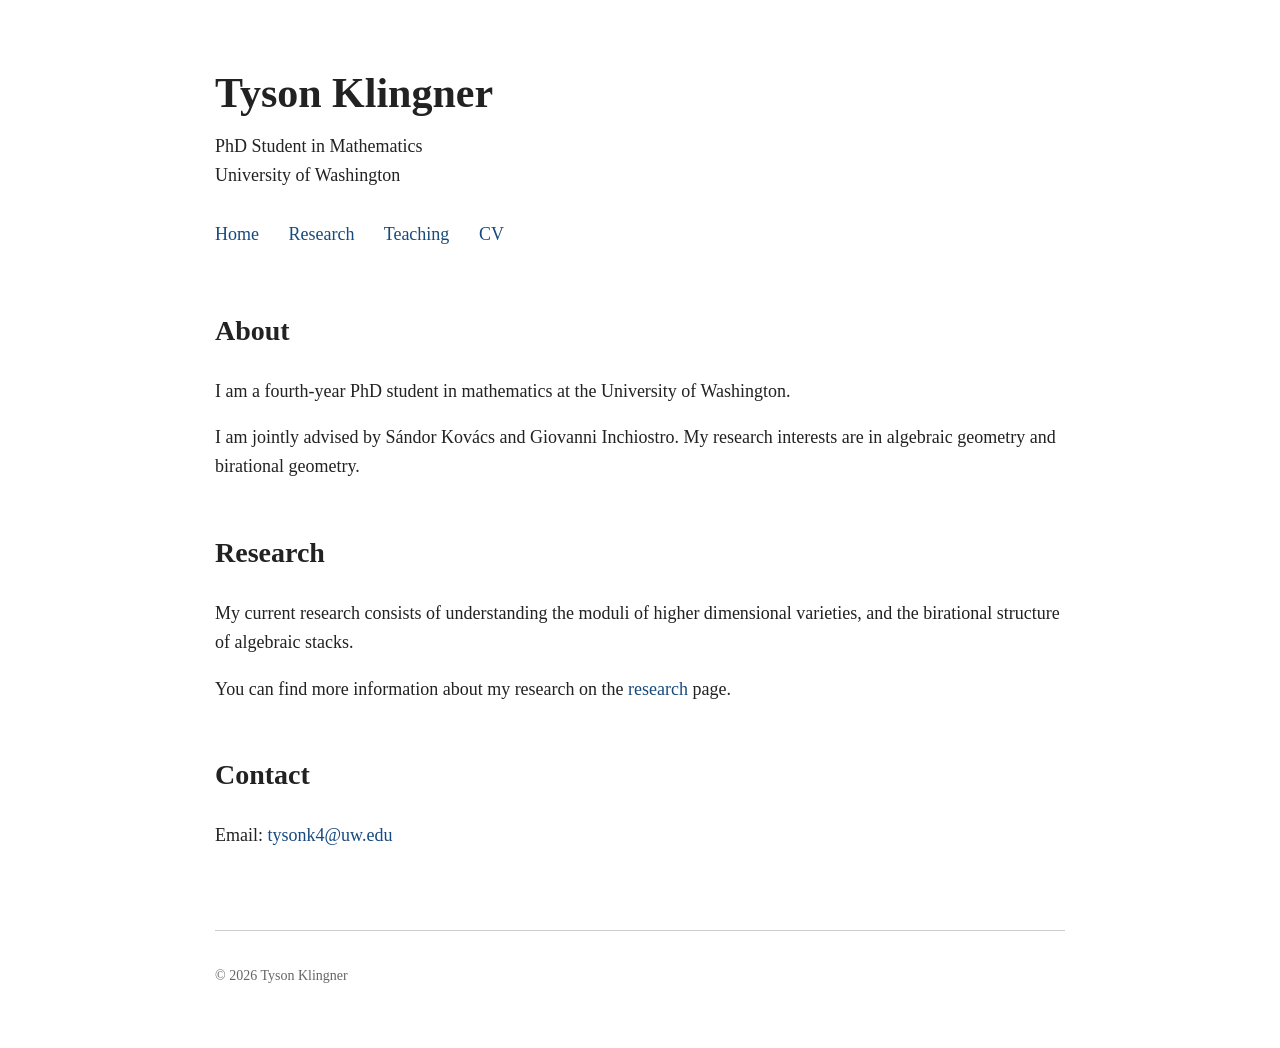
==== index.html @ 5a4fc1a3 "Initial files" ====
<!DOCTYPE html>
<html lang="en">
<head>
    <meta charset="UTF-8">
    <meta name="viewport" content="width=device-width, initial-scale=1.0">

    <title>Tyson Klingner</title>

    <link rel="stylesheet" href="style.css">
</head>

<body>

    <header>
        <h1>Tyson Klingner</h1>
        <p>PhD Student in Mathematics</p>
        <p>University of Washington</p>

        <nav>
            <a href="index.html">Home</a>
            <a href="research.html">Research</a>
            <a href="teaching.html">Teaching</a>
            <a href="cv.html">CV</a>
        </nav>
    </header>

    <main>

        <section>
            <h2>About</h2>

            <p>
                I am a fourth-year PhD student in mathematics
                at the University of Washington.
            </p>

            <p>
                I am jointly advised by Sándor Kovács and Giovanni Inchiostro.
                My research interests are in algebraic geometry
                and birational geometry.
            </p>
        </section>

        <section>
            <h2>Research</h2>

            <p>
                My current research consists of understanding the moduli of higher dimensional varieties, and the birational structure of algebraic stacks. 
            </p>

            <p>
                You can find more information about my research
                on the <a href="research.html">research</a> page.
            </p>
        </section>

        <section>
            <h2>Contact</h2>

            <p>
                Email:
                <a href="mailto:tysonk4@uw.edu">
                    tysonk4@uw.edu
                </a>
            </p>
        </section>

    </main>

    <footer>
        <p>© 2026 Tyson Klingner</p>
    </footer>

</body>
</html>
---- style.css ----
body {
    max-width: 850px;
    margin: 60px auto;
    padding: 0 25px;

    font-family: Georgia, serif;
    font-size: 18px;
    line-height: 1.6;

    color: #222;
    background: #fff;
}

header {
    margin-bottom: 60px;
}

h1 {
    font-size: 42px;
    margin-bottom: 5px;
}

header p {
    margin: 0;
}

nav {
    margin-top: 30px;
}

nav a {
    margin-right: 25px;
}

a {
    color: #174a7e;
    text-decoration: none;
}

a:hover {
    text-decoration: underline;
}

h2 {
    font-size: 28px;
    margin-top: 50px;
}

section {
    margin-bottom: 40px;
}

footer {
    margin-top: 80px;
    padding-top: 20px;
    border-top: 1px solid #ccc;

    font-size: 14px;
    color: #666;
}
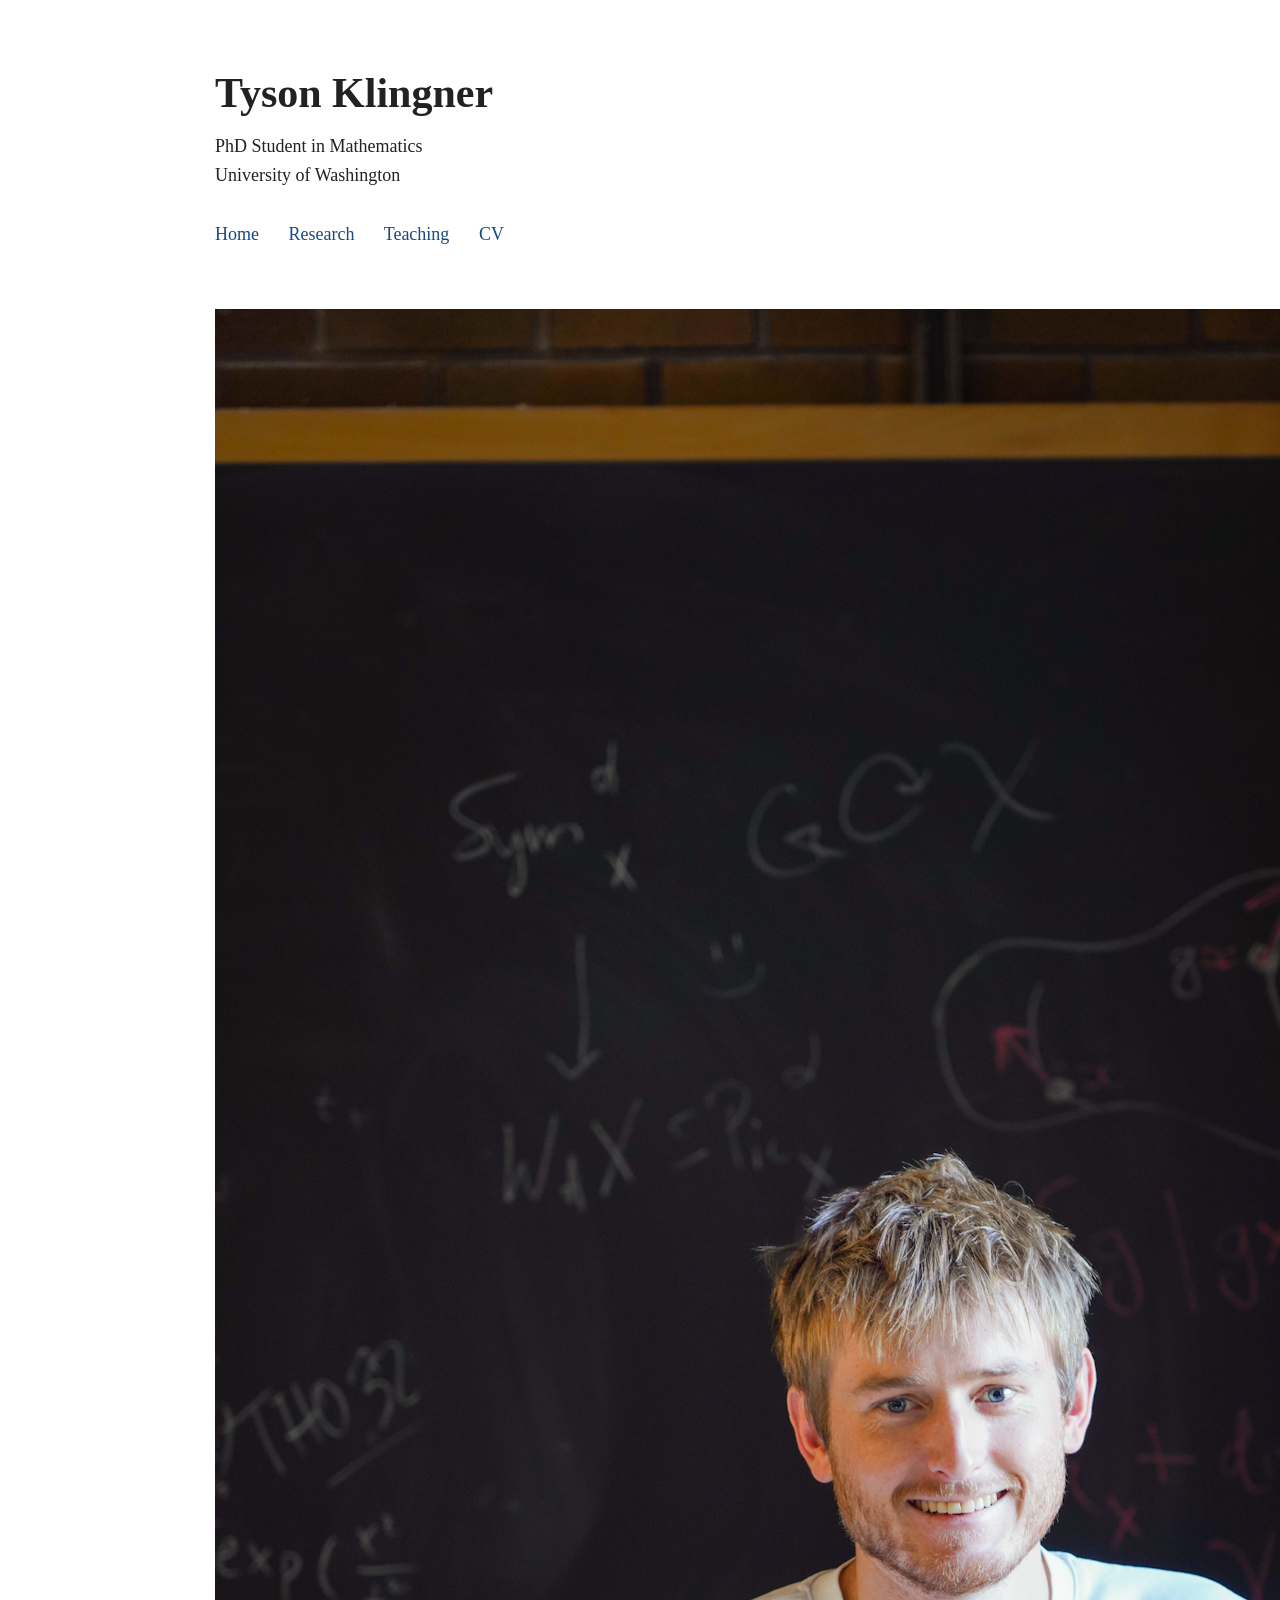
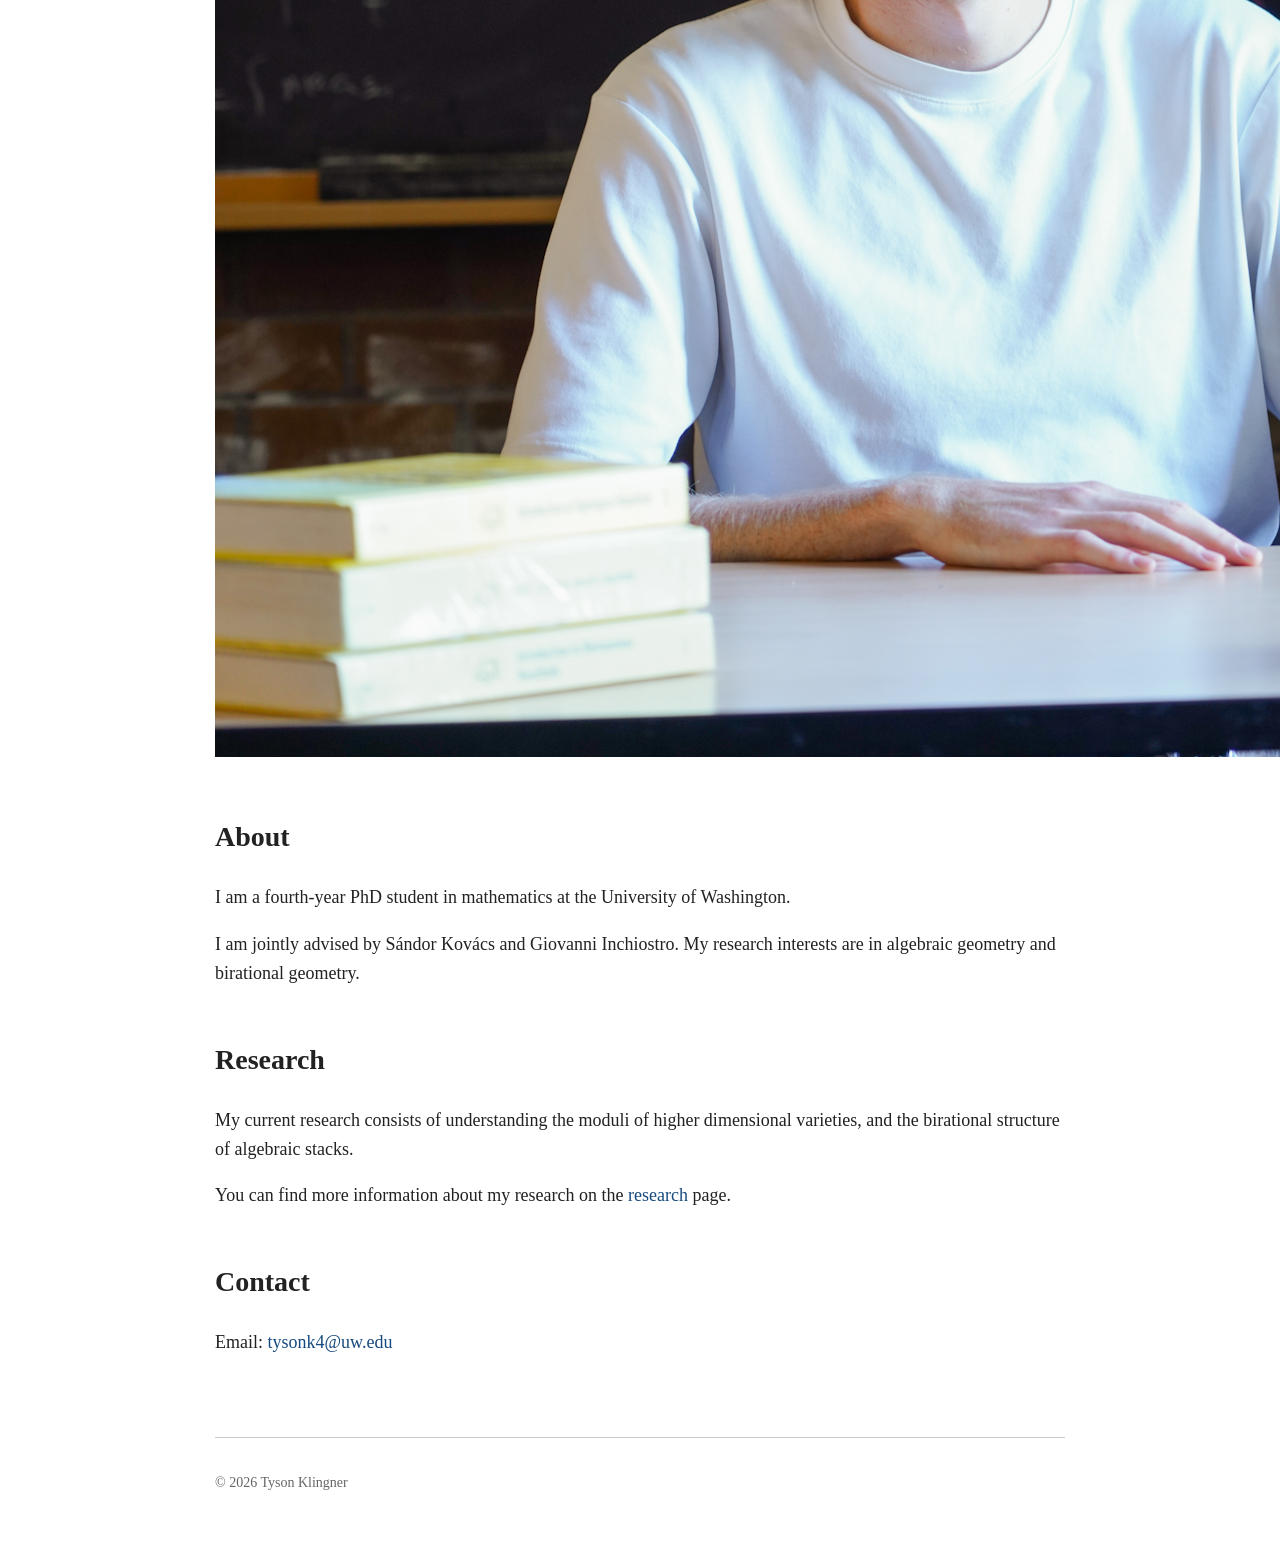
==== commit 5d565471: "Include Headshot" ====
--- a/index.html
+++ b/index.html
@@ -26,19 +26,23 @@
 
     <main>
 
-        <section>
-            <h2>About</h2>
+        <section class="about">
+            <img src="headshot.jpg" alt="Portrait of Tyson Klingner">
 
-            <p>
+            <div class="about-text">
+                <h2>About</h2>
+
+                <p>
                 I am a fourth-year PhD student in mathematics
                 at the University of Washington.
-            </p>
+                </p>
 
-            <p>
+                <p>
                 I am jointly advised by Sándor Kovács and Giovanni Inchiostro.
                 My research interests are in algebraic geometry
                 and birational geometry.
-            </p>
+                </p>
+            </div>
         </section>
 
         <section>
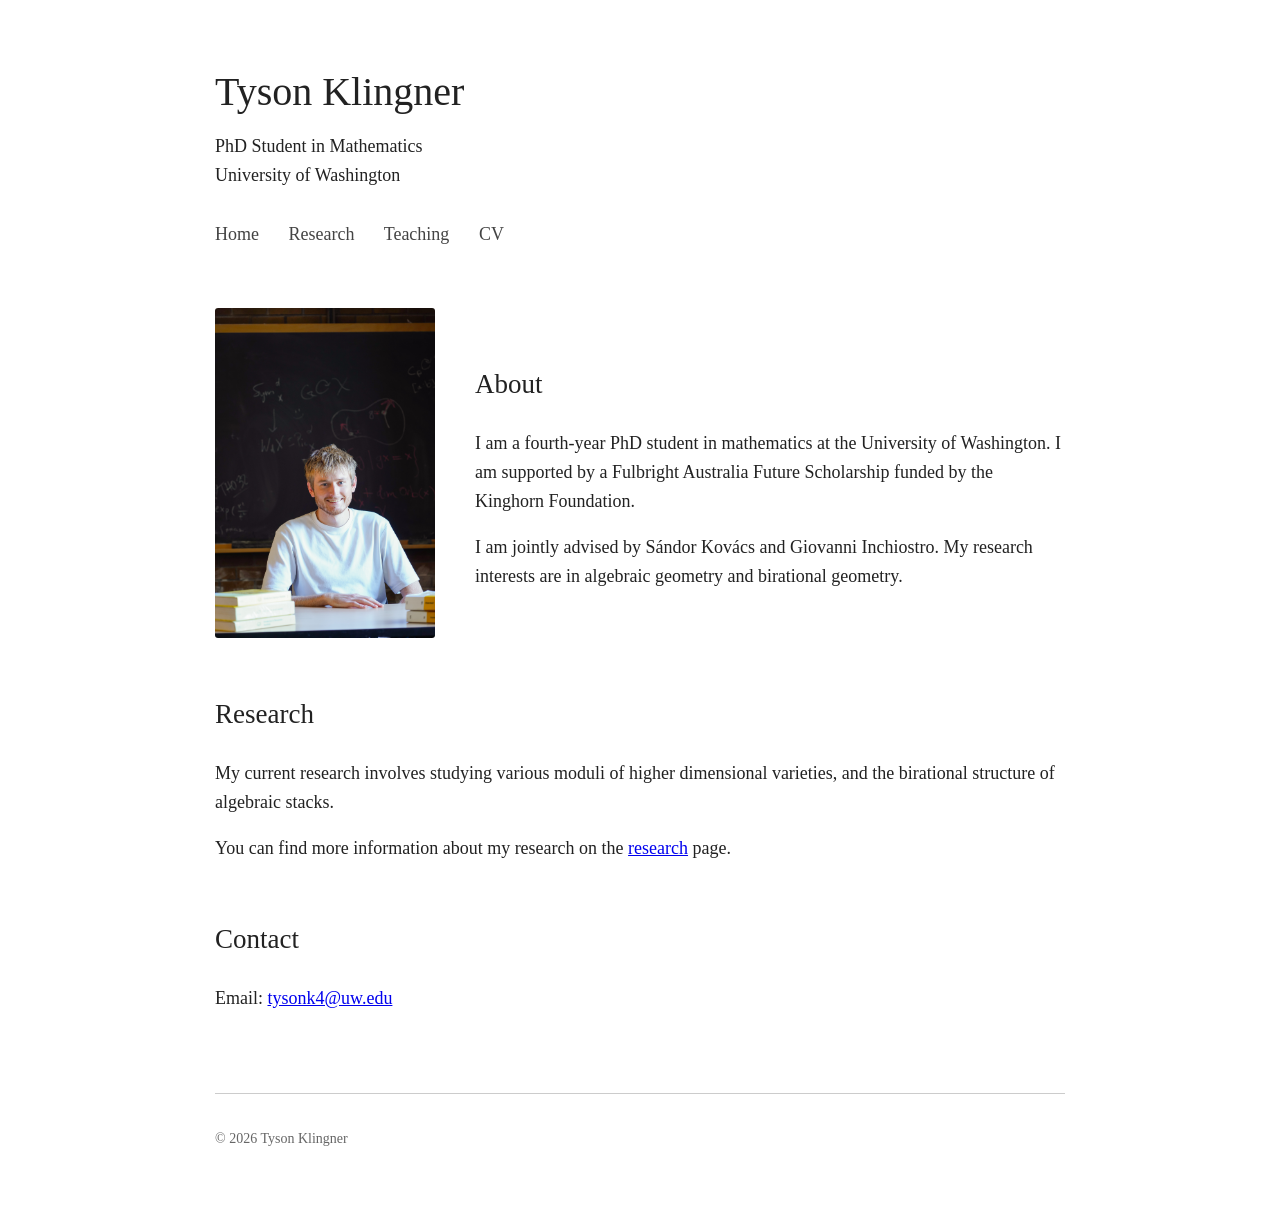
==== commit 49f2218e: "Added Fulbright information" ====
--- a/index.html
+++ b/index.html
@@ -35,6 +35,7 @@
                 <p>
                 I am a fourth-year PhD student in mathematics
                 at the University of Washington.
+                I am supported by a Fulbright Australia Future Scholarship funded by the Kinghorn Foundation.
                 </p>
 
                 <p>
@@ -49,7 +50,7 @@
             <h2>Research</h2>
 
             <p>
-                My current research consists of understanding the moduli of higher dimensional varieties, and the birational structure of algebraic stacks. 
+                My current research involves studying various moduli of higher dimensional varieties, and the birational structure of algebraic stacks. 
             </p>
 
             <p>
--- a/style.css
+++ b/style.css
@@ -16,8 +16,9 @@
 }
 
 h1 {
-    font-size: 42px;
-    margin-bottom: 5px;
+    font-size: 40px;
+    margin-bottom: 8px;
+    font-weight: normal;
 }
 
 header p {
@@ -30,8 +31,15 @@
 
 nav a {
     margin-right: 25px;
+    color: #444;
+    text-decoration: none;
 }
 
+nav a:hover {
+    color: #174a7e;
+    text-decoration: underline;
+}
+/*
 a {
     color: #174a7e;
     text-decoration: none;
@@ -40,10 +48,12 @@
 a:hover {
     text-decoration: underline;
 }
+ */
 
 h2 {
-    font-size: 28px;
-    margin-top: 50px;
+    font-size: 27px;
+    margin-top: 55px;
+    font-weight: normal;
 }
 
 section {
@@ -57,4 +67,31 @@
 
     font-size: 14px;
     color: #666;
+}
+
+.about {
+    display: flex;
+    gap: 40px;
+    align-items: flex-start;
+}
+
+.about img {
+    width: 220px;
+    height: auto;
+    flex-shrink: 0;
+    border-radius: 3px;
+}
+
+.about-text {
+    flex: 1;
+}
+
+@media (max-width: 650px) {
+    .about {
+        flex-direction: column;
+    }
+
+    .about img {
+        width: 200px;
+    }
 }
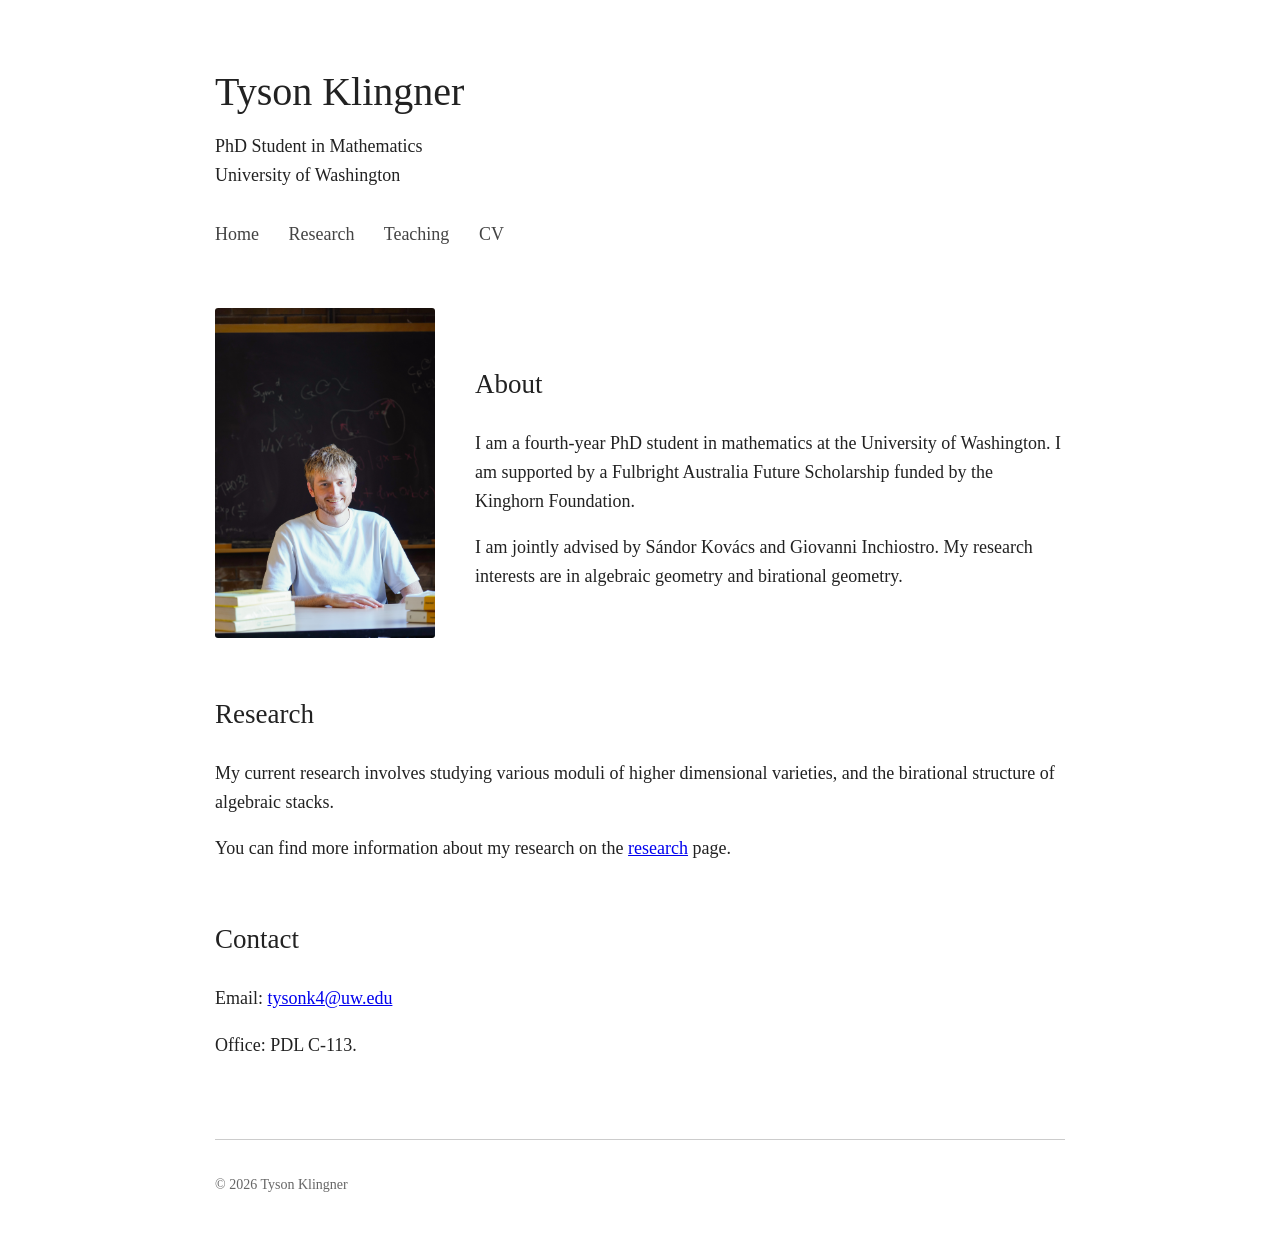
==== commit 96ef0234: "Finalized Research section" ====
--- a/index.html
+++ b/index.html
@@ -68,6 +68,10 @@
                     tysonk4@uw.edu
                 </a>
             </p>
+
+            <p>
+                Office: PDL C-113.
+            </p>    
         </section>
 
     </main>
--- a/style.css
+++ b/style.css
@@ -94,4 +94,27 @@
     .about img {
         width: 200px;
     }
+}
+
+.paper-links {
+    display: flex;
+    align-items: baseline;
+    gap: 8px;
+}
+
+.paper-links details {
+    display: inline-block;
+}
+
+.paper-links summary {
+    cursor: pointer;
+    color: #174a7e;
+}
+
+.paper-links summary:hover {
+    text-decoration: underline;
+}
+
+.paper-links details p {
+    margin-top: 12px;
 }
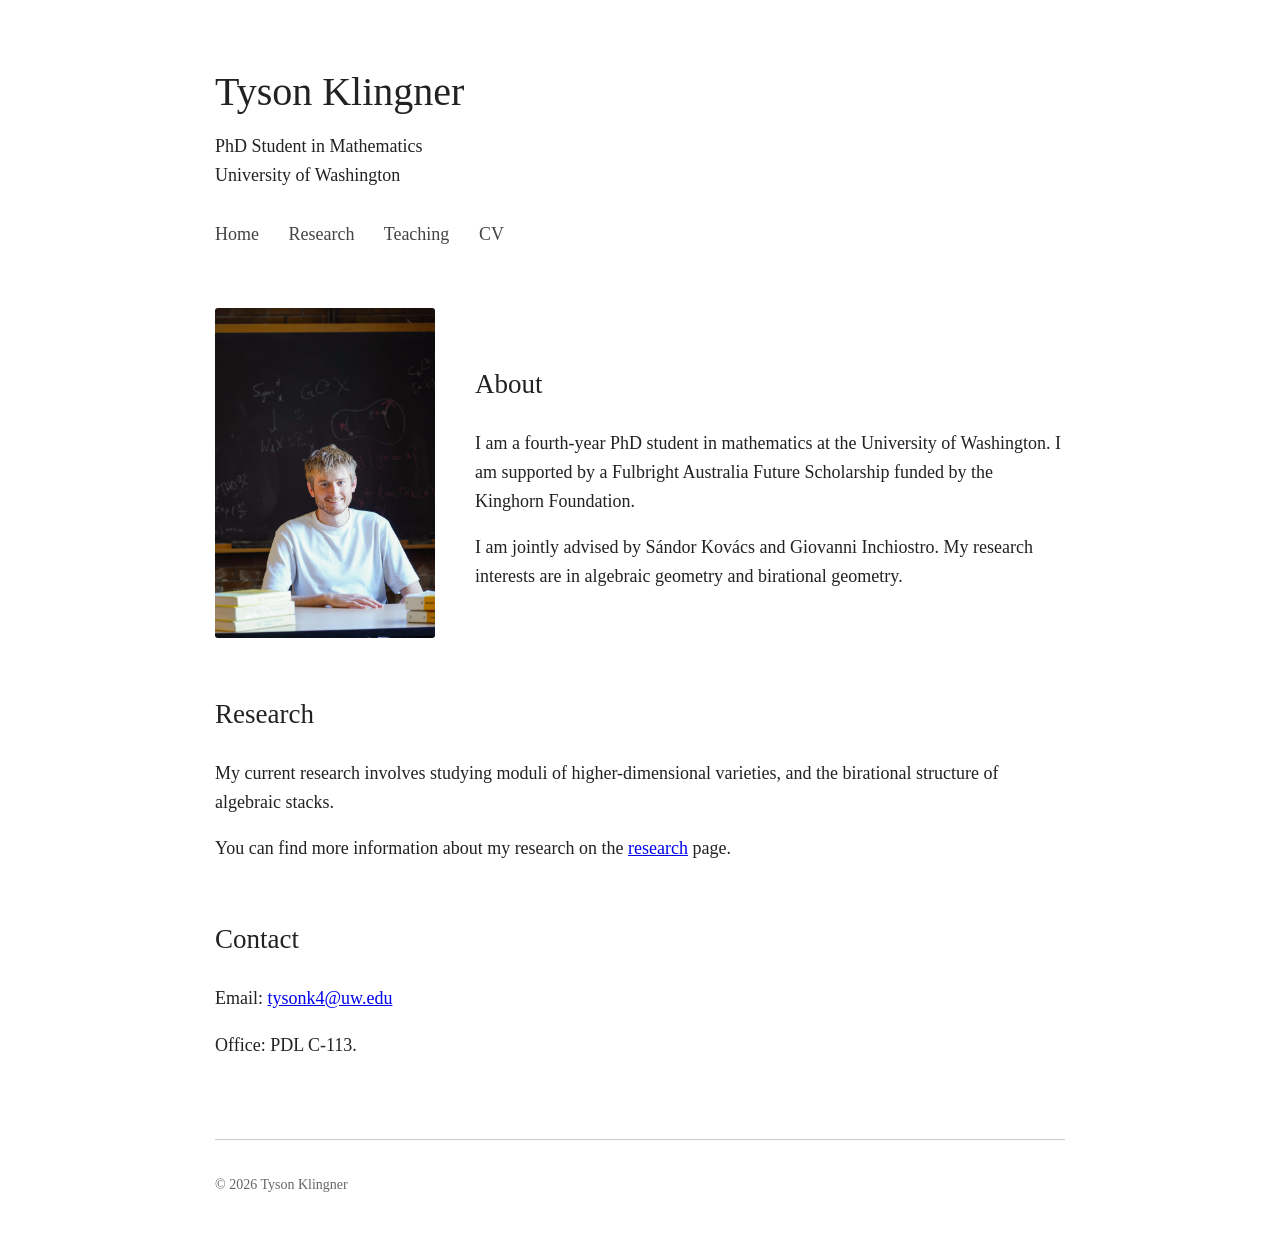
==== commit 166f2e0d: "Final Changes" ====
--- a/index.html
+++ b/index.html
@@ -39,7 +39,10 @@
                 </p>
 
                 <p>
-                I am jointly advised by Sándor Kovács and Giovanni Inchiostro.
+                I am jointly advised by 
+                <a class="advisor-link" href="https://math.washington.edu/people/sandor-kovacs">Sándor Kovács</a> 
+                and 
+                <a class="advisor-link" href="https://math.washington.edu/people/giovanni-inchiostro">Giovanni Inchiostro</a>.
                 My research interests are in algebraic geometry
                 and birational geometry.
                 </p>
@@ -50,7 +53,7 @@
             <h2>Research</h2>
 
             <p>
-                My current research involves studying various moduli of higher dimensional varieties, and the birational structure of algebraic stacks. 
+                My current research involves studying moduli of higher-dimensional varieties, and the birational structure of algebraic stacks. 
             </p>
 
             <p>
--- a/style.css
+++ b/style.css
@@ -39,16 +39,6 @@
     color: #174a7e;
     text-decoration: underline;
 }
-/*
-a {
-    color: #174a7e;
-    text-decoration: none;
-}
-
-a:hover {
-    text-decoration: underline;
-}
- */
 
 h2 {
     font-size: 27px;
@@ -117,4 +107,24 @@
 
 .paper-links details p {
     margin-top: 12px;
+}
+
+.paper-number {
+    margin-right: 6px;
+}
+
+.teaching-note {
+    margin-top: -10px;
+    color: #555;
+    font-size: 16px;
+}
+
+.advisor-link {
+    color: inherit;
+    text-decoration: none;
+}
+
+.advisor-link:hover {
+    color: inherit;
+    text-decoration: underline;
 }
